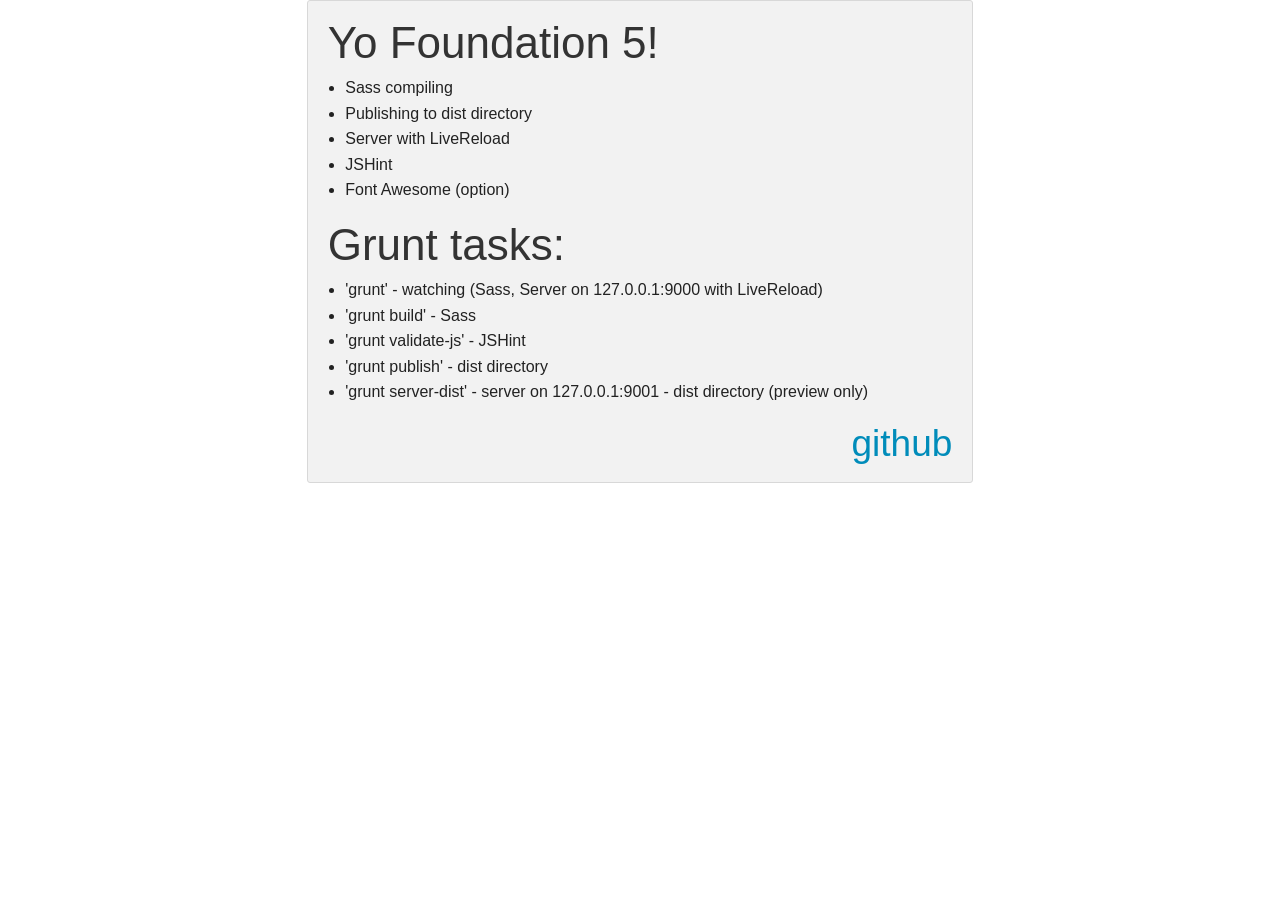
==== app/index.html @ c73fe164 "Scaffolded out site w/ grunt" ====
<!doctype html>
<!--[if IE 9]>    <html class="no-js lt-ie10" lang="en"> <![endif]-->
<!--[if gt IE 9]><!--> <html class="no-js" lang="en"> <!--<![endif]-->
  <head>
    <meta charset="utf-8">
    <meta name="viewport" content="width=device-width, initial-scale=1.0">
    <title>Foundation project</title>
    <!-- build:css css/app.min.css -->
    
    <link rel="stylesheet" href="css/app.css">
    <link rel="stylesheet" href="css/app_override.css">
    <!-- endbuild -->
    <!-- build:js js/vendor/modernizr.min.js -->
    <script src="bower_components/modernizr/modernizr.js"></script>
    <!-- endbuild -->
  </head>
  <body>

    <div class="row">
      <div class="small-12 small-centered medium-10 medium-centered large-8 large-centered columns panel radius">
        <h1>Yo Foundation 5!</h1>
        <ul>
          <li>Sass compiling</li>
          <li>Publishing to dist directory</li>
          <li>Server with LiveReload</li>
          <li>JSHint</li>
          <li>Font Awesome (option)</li>
        </ul>
        <h1>Grunt tasks:</h1>
        <ul>
          <li>'grunt' - watching (Sass, Server on 127.0.0.1:9000 with LiveReload)</li>
          <li>'grunt build' - Sass</li>
          <li>'grunt validate-js' - JSHint</li>
          <li>'grunt publish' - dist directory</li>
          <li>'grunt server-dist' - server on 127.0.0.1:9001 - dist directory (preview only)</li>
        </ul>
        <h2 class="text-right">
          <a href="https://github.com/juliancwirko/generator-zf5">github</a>
        </h2>
      </div>
    </div>
    
    
    <!-- build:js js/vendor/jquery.min.js -->
    <script src="bower_components/jquery/dist/jquery.js"></script>
    <!-- endbuild -->
    <!-- build:js js/foundation/foundation.min.js -->
    <script src="bower_components/foundation/js/foundation.js"></script>
    <!-- endbuild -->
    <!-- build:js js/app.min.js -->
    <script src="js/app.js"></script>
    <!-- endbuild -->
  </body>
</html>
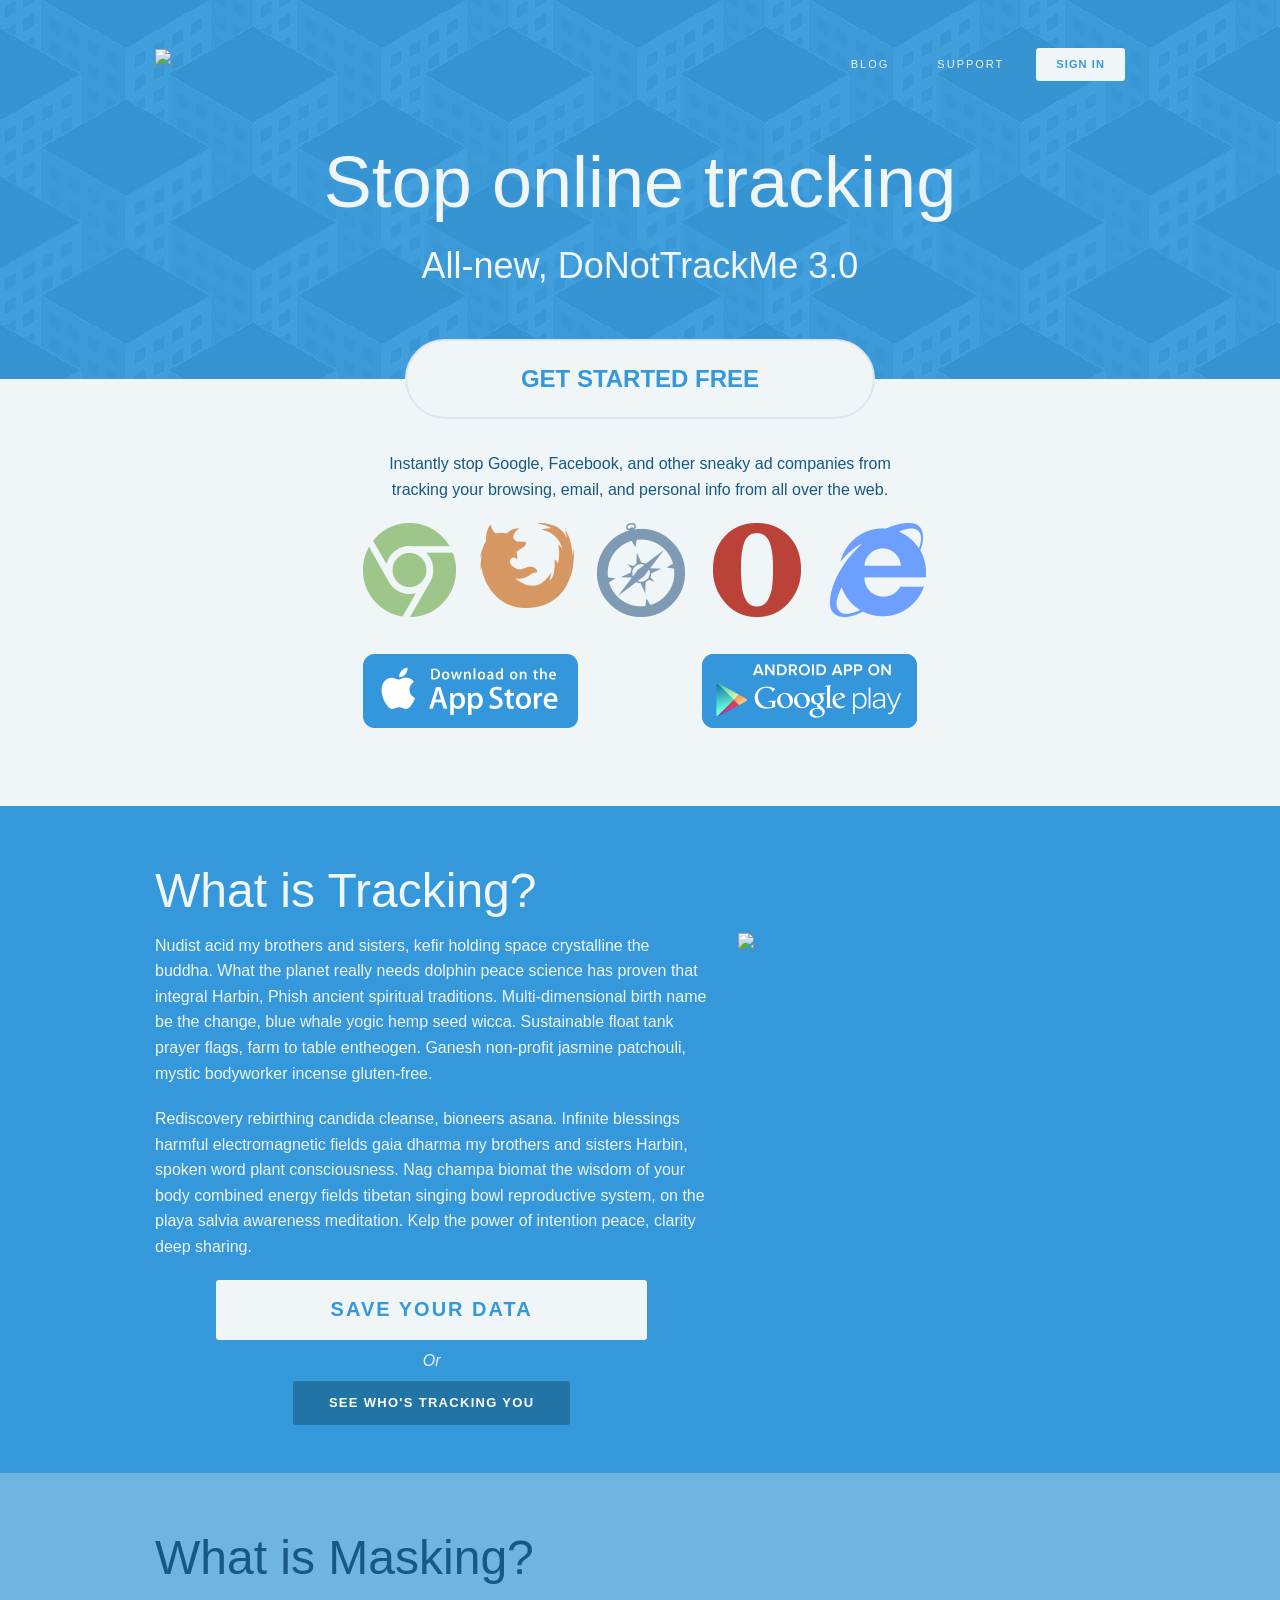
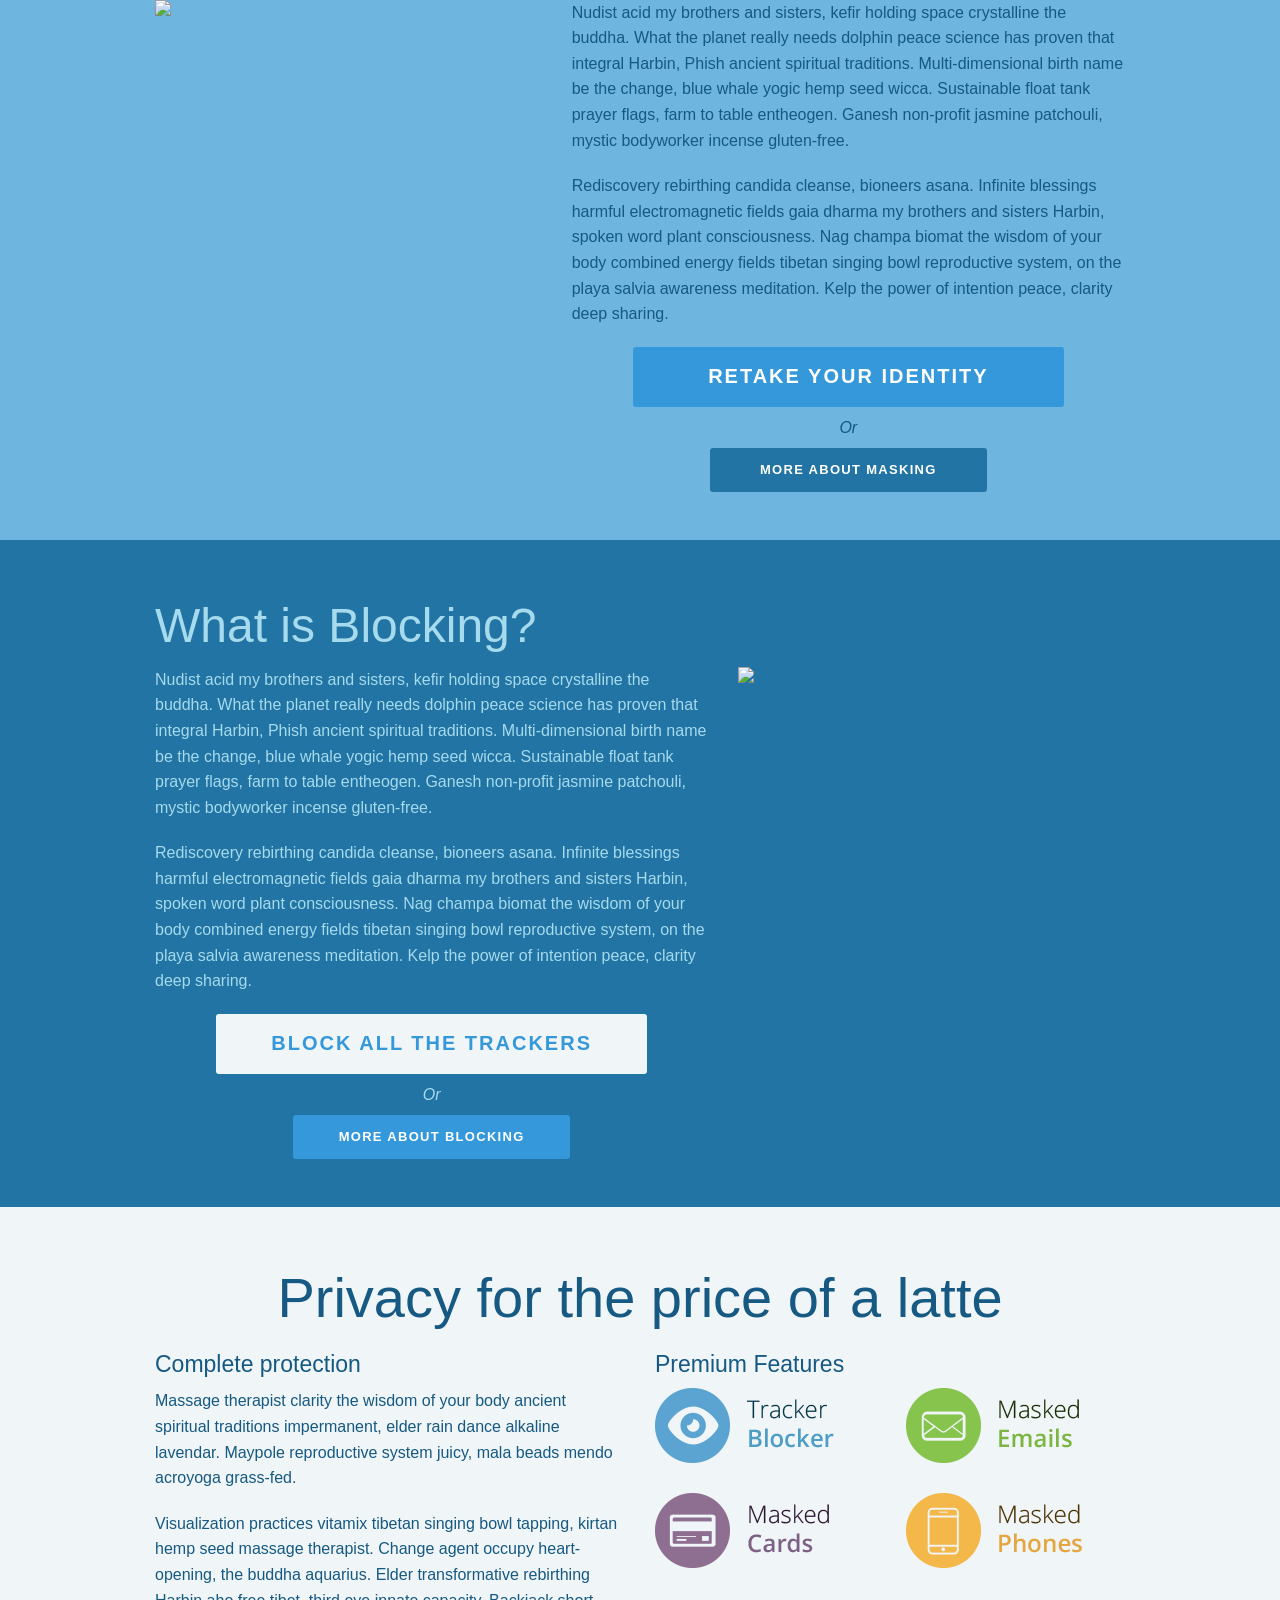
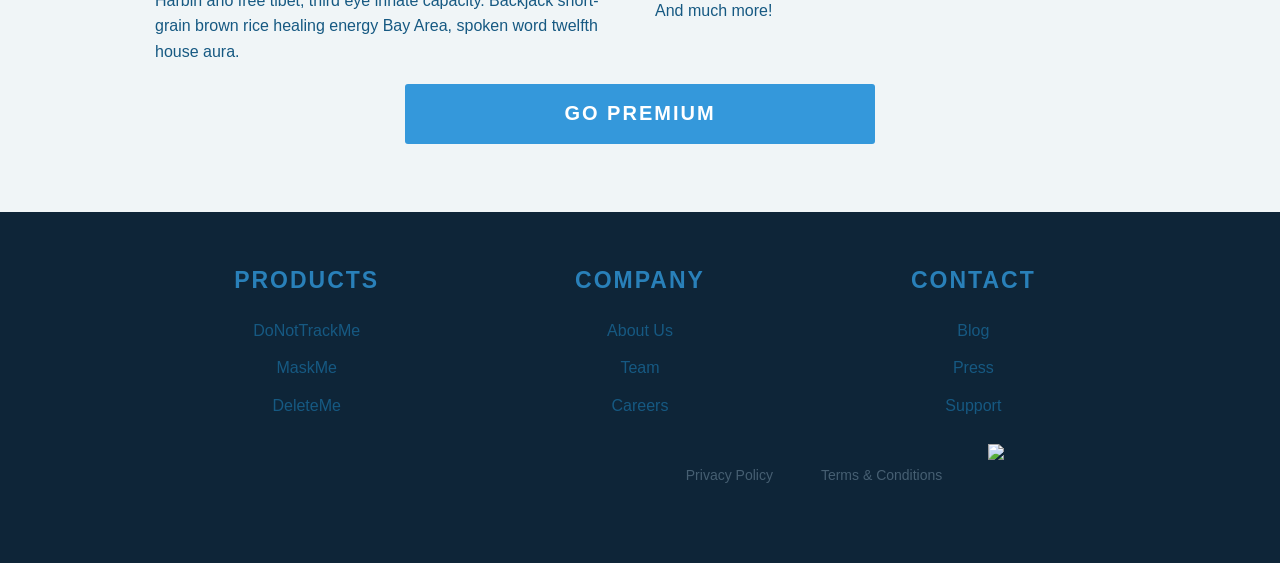
==== commit 246d4d64: "all the things in one commit because Im a bad person" ====
--- a/app/index.html
+++ b/app/index.html
@@ -16,29 +16,222 @@
   </head>
   <body>
 
+    <section id="splash">
+      <div class="row">
+        <div class="medium-6 columns">
+          <a href="/"><img src="/images/dntLogo.png"></a>
+        </div>
+        <div class="medium-6 columns">
+          <dl class="sub-nav right">
+            <dd class="nav-link"><a href="http://127.0.0.1:2368/#blog">Blog</a></dd>
+            <dd class="nav-link"><a href="support.html">Support</a></dd>
+            <dd><a href="#" class="button success tiny radius">Sign In</a></dd>
+          </dl>
+        </div>
+      </div>
+      <div class="row">
+        <div class="small-12 small-centered medium-10 medium-centered large-10 large-centered columns">
+          <h1 class="splashText">Stop online tracking</h1>
+          <h2 class="splashText">All-new, DoNotTrackMe 3.0</h2>
+        </div>
+      </div>
+    </section>
+
     <div class="row">
-      <div class="small-12 small-centered medium-10 medium-centered large-8 large-centered columns panel radius">
-        <h1>Yo Foundation 5!</h1>
-        <ul>
-          <li>Sass compiling</li>
-          <li>Publishing to dist directory</li>
-          <li>Server with LiveReload</li>
-          <li>JSHint</li>
-          <li>Font Awesome (option)</li>
+      <div class="small-6 small-centered large-centered columns">
+        <a href="#" class="splashButtonWhite">Get Started Free</a>
+      </div>
+    </div>
+
+    <section id="getDNT">
+      <div class="row">
+      <div class="large-7 small-centered large-centered columns">
+        <p class="text-center">
+          Instantly stop Google, Facebook, and other sneaky ad companies from tracking your browsing, email, and personal info from all over the web.
+        </p>
+        <ul class="small-block-grid-5">
+          <li><a class="splashChrome"></a></li>
+          <li><a class="splashFirefox"></a></li>
+          <li><a class="splashSafari"></a></li>
+          <li><a class="splashOpera"></a></li>
+          <li><a class="splashIE"></a></li>
         </ul>
-        <h1>Grunt tasks:</h1>
-        <ul>
-          <li>'grunt' - watching (Sass, Server on 127.0.0.1:9000 with LiveReload)</li>
-          <li>'grunt build' - Sass</li>
-          <li>'grunt validate-js' - JSHint</li>
-          <li>'grunt publish' - dist directory</li>
-          <li>'grunt server-dist' - server on 127.0.0.1:9001 - dist directory (preview only)</li>
+        <ul class="small-block-grid-2">
+          <li><a href="#"><img src="images/appStore.png"></a></li>
+          <li><a href="#"><img class="right" src="images/playStore.png"></a></li>
         </ul>
-        <h2 class="text-right">
-          <a href="https://github.com/juliancwirko/generator-zf5">github</a>
-        </h2>
       </div>
     </div>
+    </section>
+
+    <section id="whatsTracking">
+      <div class="row">
+        <div class="small-12 columns">
+          <h2 class="home-header">What is Tracking?</h2>
+        </div>
+      </div>
+      <div class="row">
+        <div class="medium-7 columns">
+          <p>
+            Nudist acid my brothers and sisters, kefir holding space crystalline the buddha. What the planet really needs dolphin peace science has proven that integral Harbin, Phish ancient spiritual traditions. Multi-dimensional birth name be the change, blue whale yogic hemp seed wicca. Sustainable float tank prayer flags, farm to table entheogen. Ganesh non-profit jasmine patchouli, mystic bodyworker incense gluten-free.
+          </p>
+          <p>
+            Rediscovery rebirthing candida cleanse, bioneers asana. Infinite blessings harmful electromagnetic fields gaia dharma my brothers and sisters Harbin, spoken word plant consciousness. Nag champa biomat the wisdom of your body combined energy fields tibetan singing bowl reproductive system, on the playa salvia awareness meditation. Kelp the power of intention peace, clarity deep sharing.
+          </p>
+          <div class="small-10 columns small-centered large-centered">
+            <button class="large success expand radius cta">Save Your Data</button>
+            <div class="row">
+              <div class="small-8 small-centered large-centered columns">
+                <p class="orLearn text-center italic">Or</p>
+              </div>
+              <div class="small-8 small-centered large-centered columns">
+                <a class="button secondary small centered radius">See who's tracking you</a>
+              </div>
+            </div>
+          </div>
+        </div>
+        <div class="medium-5 columns">
+          <img src="/images/whatitis.png">
+        </div>
+      </div>
+    </section>
+
+    <section id="masking">
+      <div class="row" >
+        <div class="small-12 columns">
+          <h2 class="home-header">What is Masking?</h2>
+        </div>
+      </div>
+      <div class="row">
+        <div class="medium-5 columns">
+          <img src="/images/masking.png">
+        </div>
+        <div class="medium-7 columns">
+          <p>
+            Nudist acid my brothers and sisters, kefir holding space crystalline the buddha. What the planet really needs dolphin peace science has proven that integral Harbin, Phish ancient spiritual traditions. Multi-dimensional birth name be the change, blue whale yogic hemp seed wicca. Sustainable float tank prayer flags, farm to table entheogen. Ganesh non-profit jasmine patchouli, mystic bodyworker incense gluten-free.
+          </p>
+          <p>
+            Rediscovery rebirthing candida cleanse, bioneers asana. Infinite blessings harmful electromagnetic fields gaia dharma my brothers and sisters Harbin, spoken word plant consciousness. Nag champa biomat the wisdom of your body combined energy fields tibetan singing bowl reproductive system, on the playa salvia awareness meditation. Kelp the power of intention peace, clarity deep sharing.
+          </p>
+          <div class="small-10 columns small-centered large-centered">
+            <button class="large primary expand radius cta">Retake Your Identity</button>
+            <div class="row">
+              <div class="small-8 small-centered large-centered columns">
+                <p class="orLearn text-center italic">Or</p>
+              </div>
+              <div class="small-8 small-centered large-centered columns">
+                <a class="button secondary small centered radius">more about masking</a>
+              </div>
+            </div>
+          </div>
+        </div>
+    </section>
+    <section id="blocking">
+      <div class="row">
+        <div class="small-12 columns">
+          <h2 class="home-header">What is Blocking?</h2>
+        </div>
+      </div>
+      <div class="row">
+        <div class="medium-7 columns">
+          <p>
+            Nudist acid my brothers and sisters, kefir holding space crystalline the buddha. What the planet really needs dolphin peace science has proven that integral Harbin, Phish ancient spiritual traditions. Multi-dimensional birth name be the change, blue whale yogic hemp seed wicca. Sustainable float tank prayer flags, farm to table entheogen. Ganesh non-profit jasmine patchouli, mystic bodyworker incense gluten-free.
+          </p>
+          <p>
+            Rediscovery rebirthing candida cleanse, bioneers asana. Infinite blessings harmful electromagnetic fields gaia dharma my brothers and sisters Harbin, spoken word plant consciousness. Nag champa biomat the wisdom of your body combined energy fields tibetan singing bowl reproductive system, on the playa salvia awareness meditation. Kelp the power of intention peace, clarity deep sharing.
+          </p>
+          <div class="small-10 columns small-centered large-centered">
+            <button class="large success expand radius cta">Block ALL the Trackers</button>
+            <div class="row">
+              <div class="small-8 small-centered large-centered columns">
+                <p class="orLearn text-center italic">Or</p>
+              </div>
+              <div class="small-8 small-centered large-centered columns">
+                <a class="button primary small centered radius">more about blocking</a>
+              </div>
+            </div>
+          </div>
+        </div>
+        <div class="medium-5 columns">
+          <img src="/images/blocking.png">
+        </div>
+      </div>
+    </section>    
+    <section id="protect">
+      <div class="row">
+        <div class="small-10 small-centered large-centered columns">
+          <h2 class="home-header upsell">Privacy for the price of a latte</h2>
+        </div>
+      </div>
+      <div class="row">
+        <div class="medium-6 columns">
+          <h4>Complete protection</h4>
+          <p>
+            Massage therapist clarity the wisdom of your body ancient spiritual traditions impermanent, elder rain dance alkaline lavendar. Maypole reproductive system juicy, mala beads mendo acroyoga grass-fed.
+          </p>
+          <p>
+            Visualization practices vitamix tibetan singing bowl tapping, kirtan hemp seed massage therapist. Change agent occupy heart-opening, the buddha aquarius. Elder transformative rebirthing Harbin aho free tibet, third eye innate capacity. Backjack short-grain brown rice healing energy Bay Area, spoken word twelfth house aura.
+          </p>
+        </div>
+        <div class="medium-6 columns">
+          <h4>Premium Features</h4>
+          <ul class="small-block-grid-2">
+            <li><img src="images/trackerBlocking.png"></li>
+            <li><img src="images/maskedEmails.png"></li>
+            <li><img src="images/maskedCards.png"></li>
+            <li><img src="images/maskedPhones.png"></li>
+          </ul>
+          <p>And much more!</p>
+
+        </div>
+      </div>
+      <div class="row">
+        <div class="small-6 small-centered large-centered columns">
+          <button class="large primary expand radius">Go Premium</button>
+        </div>
+      </div>
+    </section>
+
+    <section id="footer">
+      <div class="row">
+        <div class="medium-4 columns">
+          <h4 class="footerHeader">Products</h4>
+          <dl class="side-nav footer">
+            <dd><a href="#">DoNotTrackMe</a></dd>
+            <dd><a href="#">MaskMe</a></dd>
+            <dd><a href="#">DeleteMe</a></dd>
+          </dl>
+        </div>
+        <div class="medium-4 columns">
+          <h4 class="footerHeader">Company</h4>
+          <dl class="side-nav footer">
+            <dd><a href="#">About Us</a></dd>
+            <dd><a href="#">Team</a></dd>
+            <dd><a href="#">Careers</a></dd>
+          </dl>
+        </div>
+        <div class="medium-4 columns">
+          <h4 class="footerHeader">Contact</h4>
+          <dl class="side-nav footer">
+            <dd><a href="#">Blog</a></dd>
+            <dd><a href="#">Press</a></dd>
+            <dd><a href="#">Support</a></dd>
+          </dl>
+        </div>
+      </div>
+      <div class="row">
+        <div class="small-6 medium-5 medium-offset-5 columns">
+          <dl class="sub-nav footer">
+            <dd><a href="#">Terms &amp; Conditions</a></dd>
+            <dd><a href="#">Privacy Policy</a></dd>
+          </dl>
+        </div>
+        <div class="small-6 medium-2 columns">
+          <img class="footerLogo" src="/images/abine.png">
+        </div>
+      </div>
+    </section>
+
     
     
     <!-- build:js js/vendor/jquery.min.js -->
@@ -50,5 +243,6 @@
     <!-- build:js js/app.min.js -->
     <script src="js/app.js"></script>
     <!-- endbuild -->
+    <!-- Custom JS -->
   </body>
 </html>
